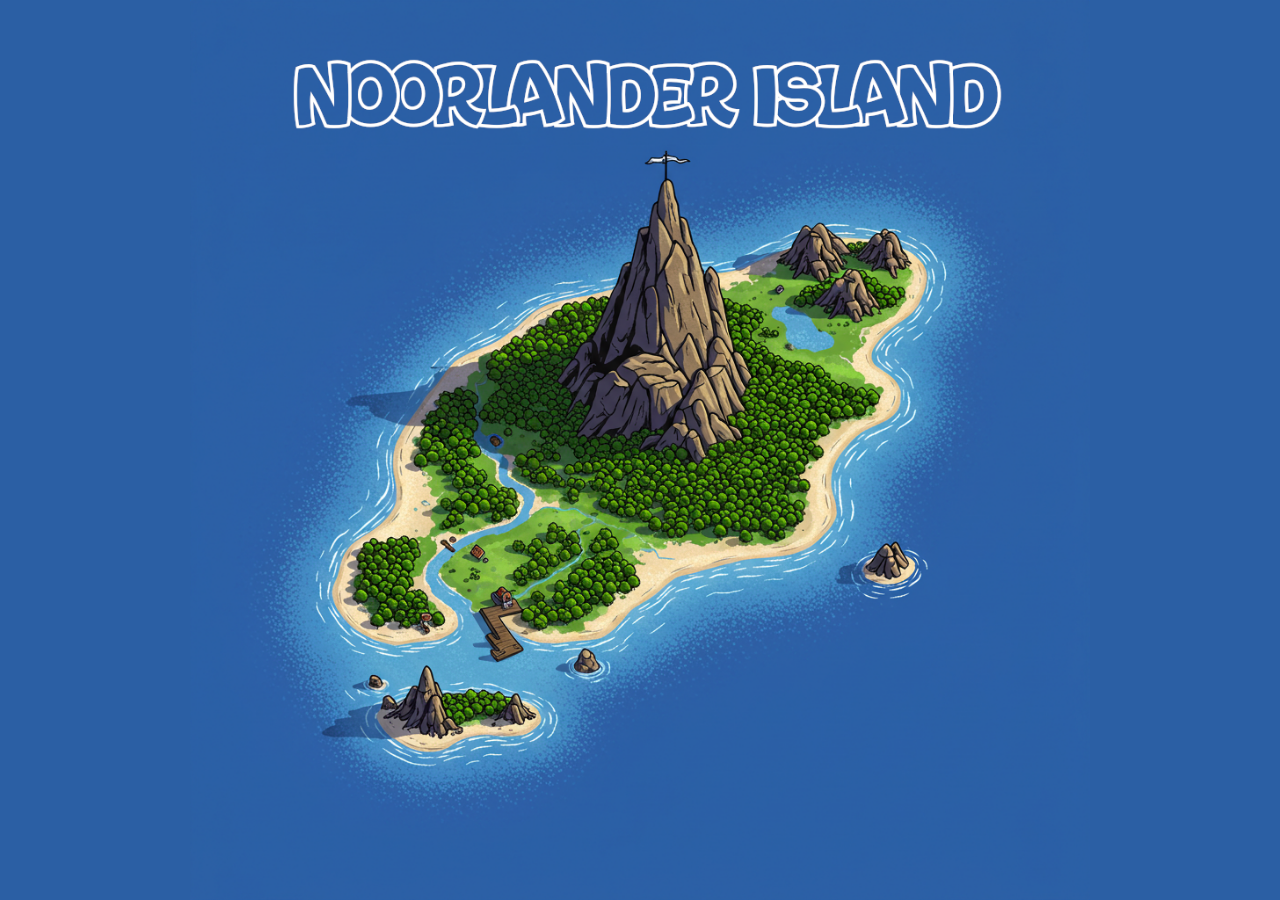
==== island/index.html @ 4e6ee2f7 "noorlander island test" ====
<!DOCTYPE html>
<html lang="en">
<head>
    <meta charset="UTF-8">
    <meta name="viewport" content="width=device-width, initial-scale=1.0">
    <title>Noorlander Island</title>
    <style>
        body, html {
            margin: 0;
            padding: 0;
            height: 100%;
            display: flex;
            justify-content: center;
            align-items: center;
            background-color: #2b5fa4; /* Light blue background color, you can change this */
        }

        .island-container {
            width: auto; /* Adjust as needed */
            height: auto; /* Adjust as needed */
        }

.island-image {
    max-width: 100%;
    max-height: 100vh; /* Voeg deze regel toe */
    height: auto;
    display: block;
}
    </style>
</head>
<body>
    <div class="island-container">
        <img class="island-image" src="your_image_path.png" alt="Noorlander Island">
    </div>
</body>
</html>
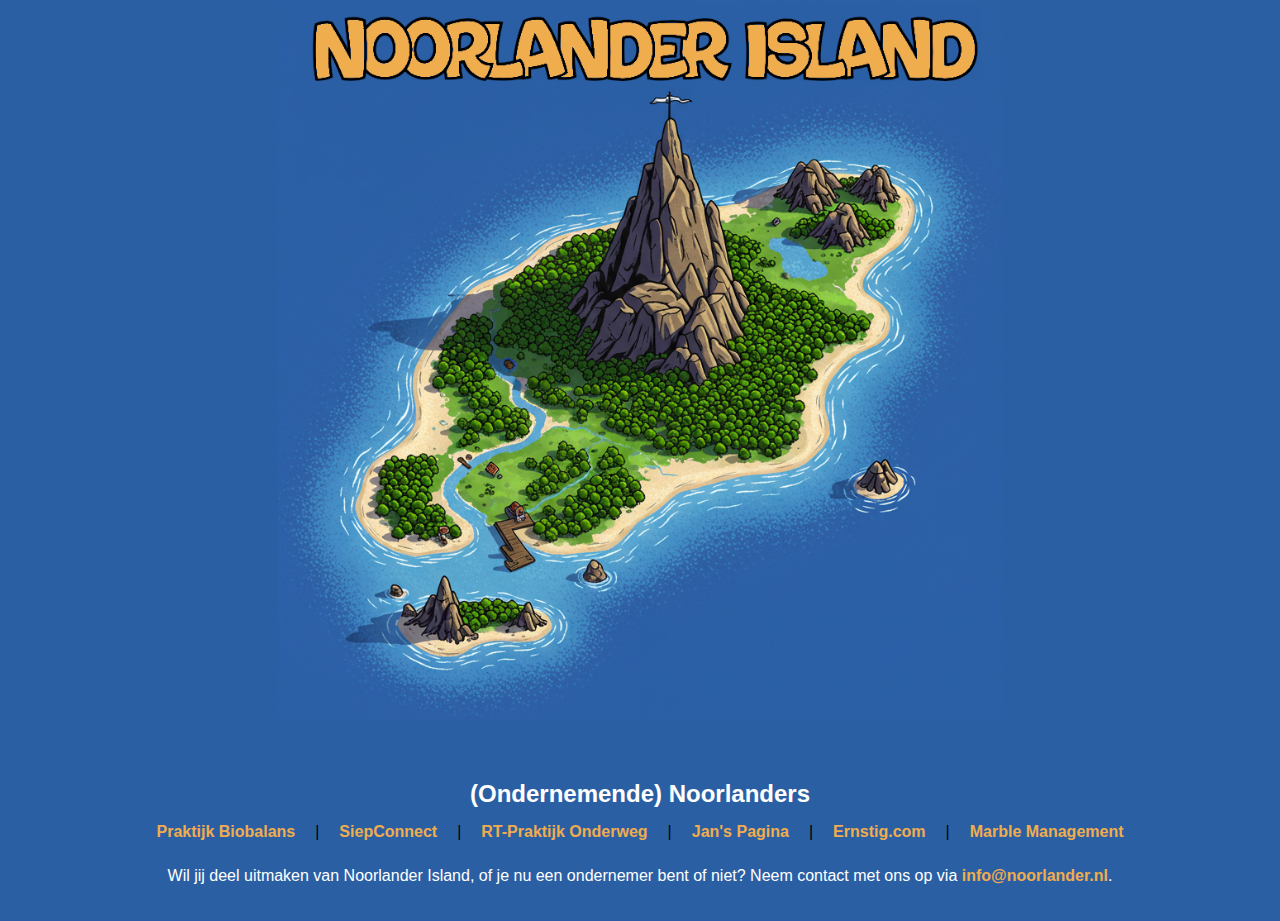
==== commit 061a560a: "island 2" ====
--- a/island/index.html
+++ b/island/index.html
@@ -1,36 +1,110 @@
 <!DOCTYPE html>
 <html lang="en">
+
 <head>
     <meta charset="UTF-8">
     <meta name="viewport" content="width=device-width, initial-scale=1.0">
     <title>Noorlander Island</title>
     <style>
-        body, html {
+        body,
+        html {
             margin: 0;
             padding: 0;
             height: 100%;
             display: flex;
-            justify-content: center;
-            align-items: center;
-            background-color: #2b5fa4; /* Light blue background color, you can change this */
+            flex-direction: column;
+            background-color: #2b5fa4;
+            color: white;
+            font-family: 'Arial', sans-serif;
         }
 
         .island-container {
-            width: auto; /* Adjust as needed */
-            height: auto; /* Adjust as needed */
+            flex: 1;
+            display: flex;
+            justify-content: center;
+            align-items: center;
         }
 
-.island-image {
-    max-width: 100%;
-    max-height: 100vh; /* Voeg deze regel toe */
-    height: auto;
-    display: block;
-}
+        .island-image {
+            max-width: 90%;
+            max-height: 80vh;
+            height: auto;
+            display: block;
+        }
+
+        .ondernemende-noorlanders {
+            padding: 20px;
+            text-align: center;
+        }
+
+        .ondernemende-noorlanders h2 {
+            margin-bottom: 5px;
+        }
+
+        .ondernemingen {
+            display: flex;
+            flex-wrap: wrap;
+            justify-content: center;
+            align-items: center; /* Verticale centrering */
+        }
+
+        .onderneming {
+            margin: 10px;
+        }
+
+        .onderneming a {
+            color: #f0ad4e;
+            text-decoration: none;
+            font-weight: bold;
+        }
+
+        .scheidingsteken {
+            color: black;
+            margin: 0 10px;
+        }
+
+        .meedoen {
+            padding: 20px;
+            text-align: center;
+            margin-top: 10px;
+        }
+
+        .meedoen a {
+            color: #f0ad4e;
+            text-decoration: none;
+            font-weight: bold;
+        }
+
+        .ondernemende-noorlanders,
+        .meedoen {
+            margin-top: 20px;
+        }
     </style>
 </head>
+
 <body>
     <div class="island-container">
-        <img class="island-image" src="your_image_path.png" alt="Noorlander Island">
+        <img class="island-image" src="island.png" alt="Noorlander Island">
     </div>
+
+    <div class="ondernemende-noorlanders">
+        <h2>(Ondernemende) Noorlanders</h2>
+        <div class="ondernemingen">
+            <div class="onderneming"><a href="https://www.praktijkbiobalans.nl">Praktijk Biobalans</a></div>
+            <span class="scheidingsteken">|</span>
+            <div class="onderneming"><a href="https://www.siepconnect.nl">SiepConnect</a></div>
+            <span class="scheidingsteken">|</span>
+            <div class="onderneming"><a href="https://www.rtpraktijkonderweg.nl">RT-Praktijk Onderweg</a></div>
+            <span class="scheidingsteken">|</span>
+            <div class="onderneming"><a href="https://www.noorlander.nl/jan">Jan's Pagina</a></div>
+            <span class="scheidingsteken">|</span>
+            <div class="onderneming"><a href="https://www.ernstig.com">Ernstig.com</a></div>
+            <span class="scheidingsteken">|</span>
+            <div class="onderneming"><a href="https://www.marblemanagement.nl/">Marble Management</a></div>
+        </div>
+        <p>Wil jij deel uitmaken van Noorlander Island, of je nu een ondernemer bent of niet? Neem contact met ons op via <a href="mailto:info@noorlander.nl" style="color: #f0ad4e; text-decoration: none; font-weight: bold;">info@noorlander.nl</a>.</p>
+    </div>
+
 </body>
+
 </html>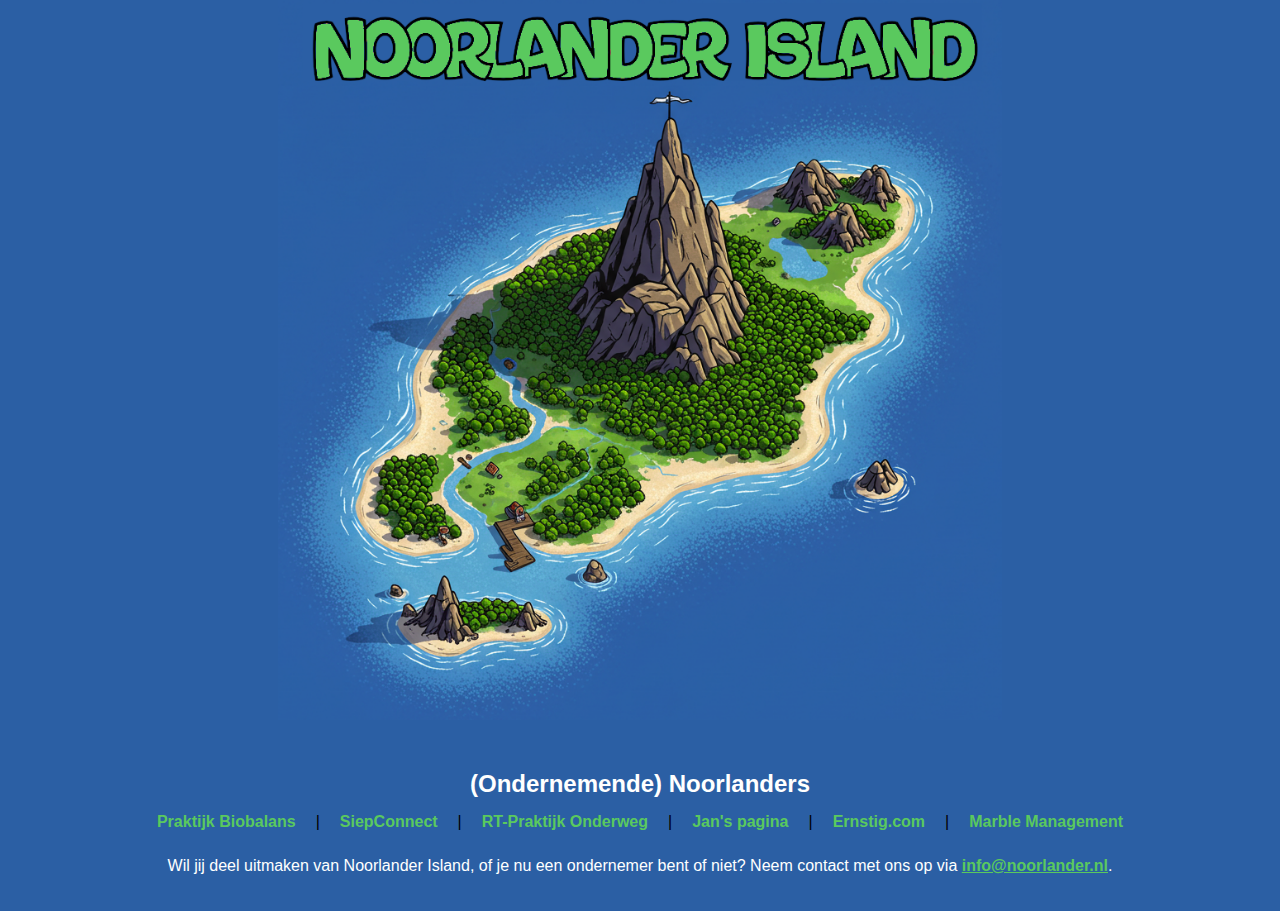
==== commit 69fb6354: "changes noorlander island" ====
--- a/island/index.html
+++ b/island/index.html
@@ -53,7 +53,7 @@
         }
 
         .onderneming a {
-            color: #f0ad4e;
+            color: #5ac95e;
             text-decoration: none;
             font-weight: bold;
         }
@@ -70,14 +70,14 @@
         }
 
         .meedoen a {
-            color: #f0ad4e;
+            color: #5ac95e
             text-decoration: none;
             font-weight: bold;
         }
 
         .ondernemende-noorlanders,
         .meedoen {
-            margin-top: 20px;
+            margin-top: 10px;
         }
     </style>
 </head>
@@ -96,15 +96,13 @@
             <span class="scheidingsteken">|</span>
             <div class="onderneming"><a href="https://www.rtpraktijkonderweg.nl">RT-Praktijk Onderweg</a></div>
             <span class="scheidingsteken">|</span>
-            <div class="onderneming"><a href="https://www.noorlander.nl/jan">Jan's Pagina</a></div>
+            <div class="onderneming"><a href="https://www.noorlander.nl/jan">Jan's pagina</a></div>
             <span class="scheidingsteken">|</span>
             <div class="onderneming"><a href="https://www.ernstig.com">Ernstig.com</a></div>
             <span class="scheidingsteken">|</span>
             <div class="onderneming"><a href="https://www.marblemanagement.nl/">Marble Management</a></div>
         </div>
-        <p>Wil jij deel uitmaken van Noorlander Island, of je nu een ondernemer bent of niet? Neem contact met ons op via <a href="mailto:info@noorlander.nl" style="color: #f0ad4e; text-decoration: none; font-weight: bold;">info@noorlander.nl</a>.</p>
+        <p>Wil jij deel uitmaken van Noorlander Island, of je nu een ondernemer bent of niet? Neem contact met ons op via <a href="mailto:info@noorlander.nl" style="color:#5ac95e; font-weight: bold;">info@noorlander.nl</a>.</p>
     </div>
-
 </body>
-
 </html>